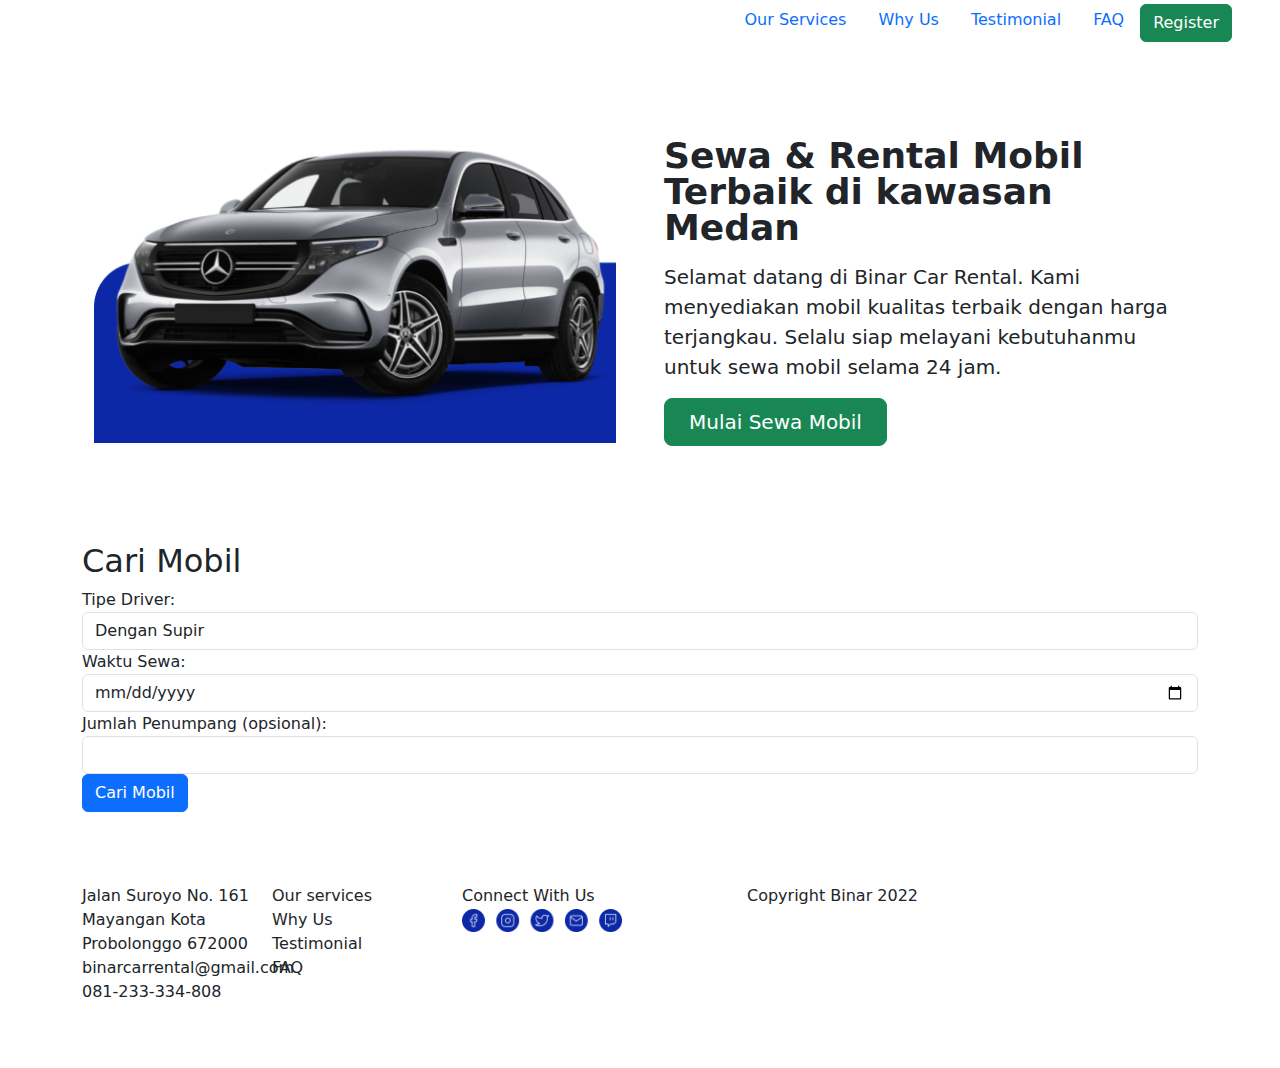
==== public/carimobil1.html @ 0ff58f72 "Update Little" ====
<!DOCTYPE html>
<html lang="en">
<head>
    <meta charset="UTF-8">
    <meta name="viewport" content="width=device-width, initial-scale=1.0">
    <title>CariMobil01</title>
    <link href="https://cdn.jsdelivr.net/npm/bootstrap@5.3.3/dist/css/bootstrap.min.css" rel="stylesheet"
        integrity="sha384-QWTKZyjpPEjISv5WaRU9OFeRpok6YctnYmDr5pNlyT2bRjXh0JMhjY6hW+ALEwIH" crossorigin="anonymous" />
    <link rel="stylesheet" href="./index.css" />
</head>
<body>

<section id="title">

    <div>
        <ul class="nav">
            <li class="nav-item rectangle1">

            </li>
        </ul>
    </div>

    <!-- NavBar -->
    <ul class="nav justify-content-end pe-5">
        <li class="nav-item">
            <a class="nav-link active" aria-current="page" href="#title">Our Services</a>
        </li>
        <li class="nav-item">
            <a class="nav-link" href="#Why-us">Why Us</a>
        </li>
        <li class="nav-item">
            <a class="nav-link" href="#testimonials">Testimonial</a>
        </li>
        <li class="nav-item">
            <a class="nav-link" href="#faq">FAQ</a>
        </li>
        <li class="nav-item">
            <button type="button" class="btn btn-success mt-1">
                Register
            </button>
        </li>
    </ul>

<!-- Isi -->
<div class="container col-xxl-8 px-4 py-5">
    <div class="row flex-lg-row-reverse align-items-center g-5 py-5">
        <div class="col-lg-6">
            <h1 class="display-5 fw-bold lh-1 mb-3 text-start" style="font-size: 36px;">
                Sewa & Rental Mobil Terbaik di kawasan Medan
            </h1>
            <p class="lead font-non-bold">
                Selamat datang di Binar Car Rental. Kami menyediakan mobil kualitas terbaik dengan harga terjangkau.
                Selalu siap
                melayani kebutuhanmu untuk sewa mobil selama 24 jam.
            </p>
            <div class="d-grid gap-2 d-md-flex justify-content-md-start">
                <button type="button" class="btn btn-success btn-lg px-4 me-md-2">
                    Mulai Sewa Mobil
                </button>
            </div>
        </div>
        <div class="col-10 col-sm-8 col-lg-6">
            <img src="./assets/img/Mobil.png" class="d-block mx-lg-auto img-fluid align-items-end"
                alt="Bootstrap Themes" width="704" height="407" loading="lazy" />
        </div>
    </div>
</div>
</section>

<!-- Pencarian -->
    <div class="container">
        <h2>Cari Mobil</h2>
    
        <div class="filter-container">
            <label for="tipeDriver">Tipe Driver:</label>
            <select id="tipeDriver" class="form-control">
                <option value="denganSupir">Dengan Supir</option>
                <option value="lepasKunci">Lepas Kunci</option>
            </select>
        </div>
    
        <div class="filter-container">
            <label for="waktuSewa">Waktu Sewa:</label>
            <input type="date" id="waktuSewa" class="form-control" required>
        </div>
    
        <div class="filter-container">
            <label for="jumlahPenumpang">Jumlah Penumpang (opsional):</label>
            <input type="number" id="jumlahPenumpang" class="form-control" min="1">
        </div>
    
        <button class="btn btn-primary" onclick="cariMobil()">Cari Mobil</button>
    
        <!-- Tempat untuk menampilkan hasil pencarian -->
        <div id="hasilPencarian" class="mt-4"></div>
    </div>



<!-- Footer -->
<section id="footer">
    <div class="container">
        <footer class="py-5">
            <div class="row">
                <div class="col-6 col-md-2 mb-3">
                    <ul class="nav flex-column">
                        <li>Jalan Suroyo No. 161 Mayangan Kota Probolonggo 672000</li>
                        <li>binarcarrental@gmail.com</li>
                        <li>081-233-334-808</li>
                    </ul>
                </div>

                <div class="col-6 col-md-2 mb-3">
                    <ul class="nav flex-column">
                        <li>Our services</li>
                        <li>Why Us</li>
                        <li>Testimonial</li>
                        <li>FAQ</li>
                    </ul>
                </div>

                <div class="col-6 col-md-2 mb-3">
                    <ul class="nav flex-column">
                        <li>Connect With Us</li>
                        <li><img src="./assets/img/list.png" alt="" width="160px"></li>
                    </ul>
                </div>

                <div class="col-md-5 offset-md-1 mb-3">
                    <ul class="nav flex-column">
                        <li>Copyright Binar 2022</li>
                        <li class="rectangle2"></li>
                    </ul>
                </div>
            </div>

        </footer>
    </div>
</section>

    <script src="https://cdn.jsdelivr.net/npm/bootstrap@5.3.3/dist/js/bootstrap.bundle.min.js"
        integrity="sha384-YvpcrYf0tY3lHB60NNkmXc5s9fDVZLESaAA55NDzOxhy9GkcIdslK1eN7N6jIeHz"
        crossorigin="anonymous"></script>
</body>
</html>
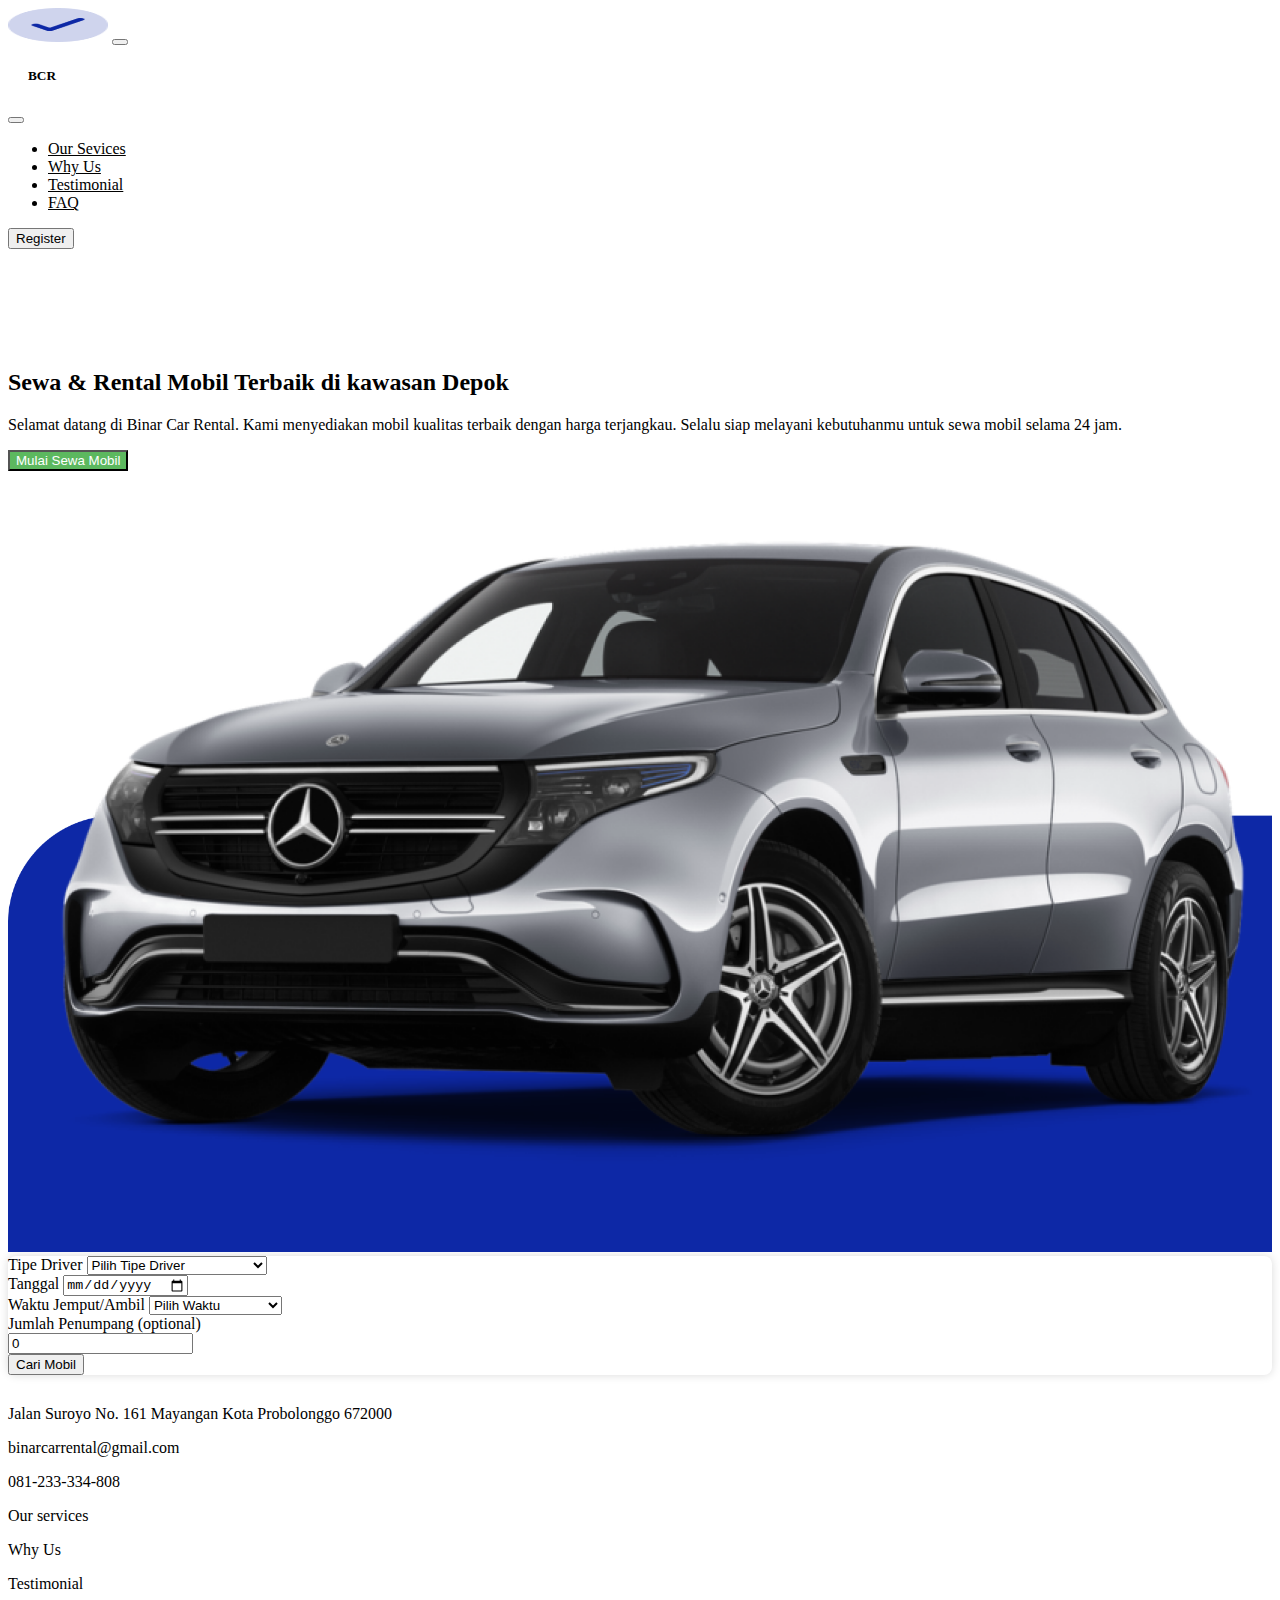
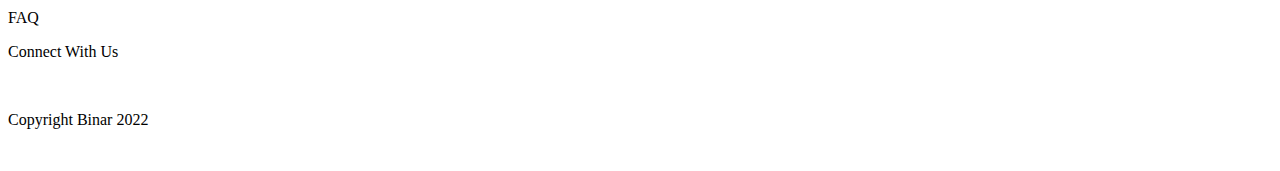
==== commit c6074f29: "Not Finish" ====
--- a/public/carimobil1.html
+++ b/public/carimobil1.html
@@ -1,145 +1,175 @@
 <!DOCTYPE html>
 <html lang="en">
+
 <head>
     <meta charset="UTF-8">
+    <meta http-equiv="X-UA-Compatible" content="IE=edge">
     <meta name="viewport" content="width=device-width, initial-scale=1.0">
-    <title>CariMobil01</title>
-    <link href="https://cdn.jsdelivr.net/npm/bootstrap@5.3.3/dist/css/bootstrap.min.css" rel="stylesheet"
-        integrity="sha384-QWTKZyjpPEjISv5WaRU9OFeRpok6YctnYmDr5pNlyT2bRjXh0JMhjY6hW+ALEwIH" crossorigin="anonymous" />
-    <link rel="stylesheet" href="./index.css" />
+    <title>BCR - Binar Car Rental</title>
+
+    <!-- Boostrap -->
+    <link href="https://cdn.jsdelivr.net/npm/bootstrap@5.3.0-alpha1/dist/css/bootstrap.min.css" rel="stylesheet"
+        integrity="sha384-GLhlTQ8iRABdZLl6O3oVMWSktQOp6b7In1Zl3/Jr59b6EGGoI1aFkw7cmDA6j6gD" crossorigin="anonymous">
+
+    <!-- Nice Select -->
+    <link rel="stylesheet" href="scripts/nice-select2/dist/css/nice-select2.css">
+
+    <!-- Custom CSS -->
+    <link rel="stylesheet" href="css/index.css">
 </head>
+
 <body>
+    <main>
+        <!-- Navbar -->
+        <nav class="navbar navbar-expand-lg bg-transparent">
+            <div class="container">
+                <a href="index.html"><img class="navbar-brand" src="./assets/img/check.png" alt=""
+                        style="width: 100px; height: 34px;"></a>
+                <button class="btn btn-white navbar-toggler" type="button" data-bs-toggle="offcanvas"
+                    data-bs-target="#offcanvasRight" aria-controls="offcanvasRight"><span
+                        class="navbar-toggler-icon"></span></button>
+                <div class="offcanvas offcanvas-end" tabindex="-1" id="offcanvasRight"
+                    aria-labelledby="offcanvasRightLabel">
+                    <div class="offcanvas-header">
+                        <h5 class="offcanvas-title fw-bold" style="margin-left: 20px;" id="offcanvasRightLabel">BCR</h5>
+                        <button type="button" class="btn-close" data-bs-dismiss="offcanvas" aria-label="Close"></button>
+                    </div>
+                    <div class="offcanvas-body justify-content-end">
+                        <ul class="navbar-nav mr-2 mb-lg-0">
+                            <li class="nav-item mx-3 my-1"><a class="nav-link" href="#ourservices">Our Sevices</a></li>
+                            <li class="nav-item mx-3 my-1"><a class="nav-link ml" href="#whyus">Why Us</a></li>
+                            <li class="nav-item mx-3 my-1"><a class="nav-link" href="#testimonial">Testimonial</a></li>
+                            <li class="nav-item mx-3 my-1"><a class="nav-link" href="#faq">FAQ</a></li>
+                        </ul><button class="btn btn-register mx-3 my-1">Register</button>
+                    </div>
+                </div>
+            </div>
+        </nav>
+        <!-- Main Section -->
+        <section class="mobil">
+            <div class="container-xxl">
+                <div class="row">
+                    <div class="col-lg-5  mx-lg-5 col-xl-5 col-xxl-5 mx-md-0 " style="padding-top: 100px;">
+                        <h2 class="fw-bold" style="padding-right: 10px;">Sewa & Rental Mobil Terbaik di kawasan Depok
+                        </h2>
+                        <p style="padding-right: 40px;">Selamat datang di Binar Car Rental. Kami menyediakan mobil
+                            kualitas terbaik dengan harga terjangkau. Selalu siap melayani kebutuhanmu untuk sewa mobil
+                            selama 24 jam. </p><button class="btn btn-utama">Mulai Sewa Mobil</button>
+                    </div>
+                    <div class="col-lg-5 col-xl-6 col-xxl-6 mt-lg-3" style="padding-top: 50px; "><img class=""
+                            width="100%" src="./assets/img/Mobil.png" alt=""></div>
+                </div>
+            </div>
+        </section>
+    </main>
 
-<section id="title">
-
-    <div>
-        <ul class="nav">
-            <li class="nav-item rectangle1">
-
-            </li>
-        </ul>
-    </div>
-
-    <!-- NavBar -->
-    <ul class="nav justify-content-end pe-5">
-        <li class="nav-item">
-            <a class="nav-link active" aria-current="page" href="#title">Our Services</a>
-        </li>
-        <li class="nav-item">
-            <a class="nav-link" href="#Why-us">Why Us</a>
-        </li>
-        <li class="nav-item">
-            <a class="nav-link" href="#testimonials">Testimonial</a>
-        </li>
-        <li class="nav-item">
-            <a class="nav-link" href="#faq">FAQ</a>
-        </li>
-        <li class="nav-item">
-            <button type="button" class="btn btn-success mt-1">
-                Register
-            </button>
-        </li>
-    </ul>
-
-<!-- Isi -->
-<div class="container col-xxl-8 px-4 py-5">
-    <div class="row flex-lg-row-reverse align-items-center g-5 py-5">
-        <div class="col-lg-6">
-            <h1 class="display-5 fw-bold lh-1 mb-3 text-start" style="font-size: 36px;">
-                Sewa & Rental Mobil Terbaik di kawasan Medan
-            </h1>
-            <p class="lead font-non-bold">
-                Selamat datang di Binar Car Rental. Kami menyediakan mobil kualitas terbaik dengan harga terjangkau.
-                Selalu siap
-                melayani kebutuhanmu untuk sewa mobil selama 24 jam.
-            </p>
-            <div class="d-grid gap-2 d-md-flex justify-content-md-start">
-                <button type="button" class="btn btn-success btn-lg px-4 me-md-2">
-                    Mulai Sewa Mobil
-                </button>
+    <section class="search">
+        <div class="container">
+            <div class="row">
+                <div class="col-lg-12 col-12">
+                    <div class="row search__card mx-lg-5 py-3 px-4">
+                        <div class="col-lg-auto col-xl-2 col-xxl-3 col-md-auto">
+                            <label>Tipe Driver</label>
+                            <select class="form-select" aria-label="Default select example" id="tipeDriver">
+                                <option value="default" selected>Pilih Tipe Driver &nbsp; &nbsp; &nbsp; &nbsp; </option>
+                                <option value="true">Dengan Supir</option>
+                                <option value="false">Tanpa Supir (Lepas Kunci)</option>
+                            </select>
+                        </div>
+                        <div class="col-lg-auto col-xl-auto col-md-auto">
+                            <label>Tanggal</label>
+                            <input type="date" class="form-control" placeholder="Pilih Tanggal" id="tanggal">
+                        </div>
+                        <div class="col-lg-auto col-xl-auto col-md-auto search__time">
+                            <labe>Waktu Jemput/Ambil</labe>
+                            <select class="form-select" aria-label="Default select example" id="waktuJemput">
+                                <option value="false" selected>Pilih Waktu &nbsp; &nbsp; &nbsp; &nbsp; &nbsp; &nbsp;
+                                </option>
+                                <option value="08:00">08.00 WIB</option>
+                                <option value="09:00">09.00 WIB</option>
+                                <option value="10:00">10.00 WIB</option>
+                                <option value="11:00">11.00 WIB</option>
+                                <option value="12:00">12.00 WIB</option>
+                            </select>
+    
+                        </div>
+                        <div class="col-lg-auto col-xl-auto col-md-auto">
+                            <label class="fw-light">Jumlah Penumpang (optional)</label>
+                            <div class="input-group">
+                                <input type="search" class="form-control border-end-0" placeholder="Jumlah Penumpang"
+                                    id="jumlahPenumpang" value="0">
+                                <span class="input-group-text bg-white">
+                                    <img src="images/fi_users.png" width="20px" alt="">
+                                </span>
+                            </div>
+                        </div>
+                        <div class="col-lg-2 col-xl-auto col-md-2  pt-4">
+                            <button class="btn btn-success" id="load-btn">Cari Mobil</button>
+                        </div>
+                    </div>
+                </div>
             </div>
         </div>
-        <div class="col-10 col-sm-8 col-lg-6">
-            <img src="./assets/img/Mobil.png" class="d-block mx-lg-auto img-fluid align-items-end"
-                alt="Bootstrap Themes" width="704" height="407" loading="lazy" />
+    </section>
+    
+    <!-- hasil pencarian mobil -->
+    <section class="cars ">
+        <div class="container ">
+            <div class="row justify-content-center ">
+                <div class="col-lg-11">
+                    <div class="row" id="cars-container">
+                    </div>
+                </div>
+            </div>
         </div>
-    </div>
-</div>
-</section>
+    </section>
 
-<!-- Pencarian -->
-    <div class="container">
-        <h2>Cari Mobil</h2>
-    
-        <div class="filter-container">
-            <label for="tipeDriver">Tipe Driver:</label>
-            <select id="tipeDriver" class="form-control">
-                <option value="denganSupir">Dengan Supir</option>
-                <option value="lepasKunci">Lepas Kunci</option>
-            </select>
+    <!-- Footer -->
+    <footer>
+        <div class="container">
+            <div class="row">
+                <div class="col-md-3 mx-auto">
+                    <p class="fw-light">Jalan Suroyo No. 161 Mayangan Kota Probolonggo 672000 </p>
+                    <p class="fw-light">binarcarrental@gmail.com </p class="fw-light">
+                    <p>081-233-334-808</p>
+                </div>
+                <div class="col-md-3 mx-auto">
+                    <p>Our services</p>
+                    <p>Why Us</p>
+                    <p>Testimonial</p>
+                    <p>FAQ</p>
+                </div>
+                <div class="col-md-3 mx-auto">
+                    <p class="fw-light">Connect With Us</p>
+                    <p><img class="mx-1" src="images/icon_facebook.svg" alt="">
+                        <img class="mx-1" src="images/icon_instagram.svg" alt="">
+                        <img class="mx-1" src="images/icon_twitter.svg" alt="">
+                        <img class="mx-1" src="images/icon_mail.svg" alt="">
+                        <img class="mx-1" src="images/icon_twitch.svg" alt="">
+                    </p>
+                </div>
+                <div class="col-md-3 mx-auto">
+                    <p>Copyright Binar 2022</p><img src="images/logo.png" alt="" width="100px">
+                </div>
+            </div>
         </div>
-    
-        <div class="filter-container">
-            <label for="waktuSewa">Waktu Sewa:</label>
-            <input type="date" id="waktuSewa" class="form-control" required>
-        </div>
-    
-        <div class="filter-container">
-            <label for="jumlahPenumpang">Jumlah Penumpang (opsional):</label>
-            <input type="number" id="jumlahPenumpang" class="form-control" min="1">
-        </div>
-    
-        <button class="btn btn-primary" onclick="cariMobil()">Cari Mobil</button>
-    
-        <!-- Tempat untuk menampilkan hasil pencarian -->
-        <div id="hasilPencarian" class="mt-4"></div>
-    </div>
+    </footer>
+    <!-- Script -->
+    <script src="https://ajax.googleapis.com/ajax/libs/jquery/1.11.1/jquery.min.js"></script>
+    <script src="scripts/nice-select2/dist/js/nice-select2.js"></script>
+    <!-- Bootstrap -->
+    <script src="https://cdn.jsdelivr.net/npm/@popperjs/core@2.11.6/dist/umd/popper.min.js "
+        integrity="sha384-oBqDVmMz9ATKxIep9tiCxS/Z9fNfEXiDAYTujMAeBAsjFuCZSmKbSSUnQlmh/jp3 " crossorigin="anonymous ">
+        </script>
+    <script src="https://cdn.jsdelivr.net/npm/bootstrap@5.3.0-alpha1/dist/js/bootstrap.min.js "
+        integrity="sha384-mQ93GR66B00ZXjt0YO5KlohRA5SY2XofN4zfuZxLkoj1gXtW8ANNCe9d5Y3eG5eD " crossorigin="anonymous ">
+        </script>
 
 
+    <script type="text/javascript" src="scripts/binar.js"></script>
+    <script type="text/javascript" src="scripts/app.example.js"></script>
+    <script type="text/javascript" src="scripts/car.example.js"></script>
+    <script type="text/javascript" src="scripts/main.example.js"></script>
+</body>
 
-<!-- Footer -->
-<section id="footer">
-    <div class="container">
-        <footer class="py-5">
-            <div class="row">
-                <div class="col-6 col-md-2 mb-3">
-                    <ul class="nav flex-column">
-                        <li>Jalan Suroyo No. 161 Mayangan Kota Probolonggo 672000</li>
-                        <li>binarcarrental@gmail.com</li>
-                        <li>081-233-334-808</li>
-                    </ul>
-                </div>
-
-                <div class="col-6 col-md-2 mb-3">
-                    <ul class="nav flex-column">
-                        <li>Our services</li>
-                        <li>Why Us</li>
-                        <li>Testimonial</li>
-                        <li>FAQ</li>
-                    </ul>
-                </div>
-
-                <div class="col-6 col-md-2 mb-3">
-                    <ul class="nav flex-column">
-                        <li>Connect With Us</li>
-                        <li><img src="./assets/img/list.png" alt="" width="160px"></li>
-                    </ul>
-                </div>
-
-                <div class="col-md-5 offset-md-1 mb-3">
-                    <ul class="nav flex-column">
-                        <li>Copyright Binar 2022</li>
-                        <li class="rectangle2"></li>
-                    </ul>
-                </div>
-            </div>
-
-        </footer>
-    </div>
-</section>
-
-    <script src="https://cdn.jsdelivr.net/npm/bootstrap@5.3.3/dist/js/bootstrap.bundle.min.js"
-        integrity="sha384-YvpcrYf0tY3lHB60NNkmXc5s9fDVZLESaAA55NDzOxhy9GkcIdslK1eN7N6jIeHz"
-        crossorigin="anonymous"></script>
-</body>
 </html>--- a/public/css/index.css
+++ b/public/css/index.css
@@ -0,0 +1,202 @@
+body {
+    background: white;
+}
+
+#title{
+        background-color: #F1F3FF;;
+
+}
+
+.btn-utama {
+    background-color: #5CB85F;
+    color: #ffff;
+    border-radius: 0;
+}
+
+/* .navbar {
+    display: none;
+} */
+
+@media (max-width: 320px) {
+    body {
+        font-size: 14px;
+        /* Adjust the font size as needed */
+    }
+    .nav-item {
+    display: none;
+    }
+    /* Add more styles for mobile responsiveness here */
+    /* Example: */
+    #title {
+        padding-top: 50px;
+        /* Adjust spacing as needed */
+    }
+
+        #sub-title2 {
+            text-align: center;
+            /* Center align text in #sub-title2 */
+        }
+    
+        #sub-title2 h2 {
+            font-size: 24px;
+            /* Adjust heading font size as needed */
+        }
+    
+        #sub-title2 p {
+            font-size: 14px;
+            /* Adjust paragraph font size as needed */
+        }
+    
+        #carouselExample {
+            max-width: 100%;
+            /* Make sure the carousel is responsive */
+        }
+    
+        #carouselExample img {
+            max-width: 100%;
+            /* Ensure images inside the carousel are responsive */
+            height: auto;
+        }
+
+    #featured-3 h2 {
+        font-size: 24px;
+        /* Adjust heading font size as needed */
+    }
+
+        .square {
+            display: flex;
+            justify-content: center;
+            align-items: center;
+            width: 320px;
+            height: auto;
+            background-color: #0D28A6;
+        }
+
+    /* Add more responsive styles based on your layout */
+}
+
+/* .navbar {
+    
+} */
+/* } */
+
+.font {
+    font-family: Helvetica;
+}
+
+.font-non-bold {
+    font-size: 14px;
+}
+
+.square {
+    display: flex;
+    justify-content: center;
+    align-items: center;
+    width: 1186px;
+    height: 326px;
+    background-color: #0D28A6;
+}
+
+.rectangle1 {
+    width: 100px;
+    height: 34px;
+    background-color: #0D28A6;
+    margin-top: 30px;
+    margin-left: 30px;
+}
+
+.rectangle2 {
+    width: 100px;
+    height: 34px;
+    background-color: #0D28A6;
+}
+
+.nav-link {
+    color: black;
+}
+
+.font-bold {
+    font-size: 16px;
+}
+
+.border {
+    width: 268px;
+    height:196px;
+}
+
+
+.button-primary-outline {
+    grid-column-gap: 8px;
+    grid-row-gap: 8px;
+    border: 1px solid #933393;
+    border-radius: 8px;
+    align-items: center;
+    padding: 17px 16px;
+    display: flex;
+}
+
+.link-block-20 {
+    justify-content: center;
+    align-items: center;
+    margin-top: 48px;
+    text-decoration: none;
+    display: flex;
+}
+
+.carousel {
+    background: #F1F3FF;
+    width: 832px;
+    height: 270px;
+    margin: auto;
+}
+
+.carousel-control-prev-icon {
+    background-image: url("./assets/img/Vector.svg");
+}
+
+.carousel-control-next-icon {
+    background-image: url("./assets/img/Vector-kanan.svg");
+}
+
+.search .search__card {
+    background: #FFFFFF;
+    -webkit-box-shadow: 0px 0px 10px rgba(0, 0, 0, 0.15);
+    box-shadow: 0px 0px 10px rgba(0, 0, 0, 0.15);
+    border-radius: 8px;
+}
+
+.search .searchcard .searchtime .form-select {
+    background-image: url("../images/fi_clock.png");
+    background-size: 20px;
+}
+
+
+.cars {
+    margin-top: 30px;
+}
+
+.cars .card {
+    width: 340px;
+    -webkit-box-shadow: 0px 0px 4px rgba(0, 0, 0, 0.15);
+    box-shadow: 0px 0px 4px rgba(0, 0, 0, 0.15);
+    border-radius: 8px;
+}
+
+.cars .card .card-img-top {
+    width: 320px;
+    height: 180px;
+    -o-object-fit: cover;
+    object-fit: cover;
+}
+
+.cars .card .cars__p {
+    font-size: 14px;
+    line-height: 20px;
+    height: 100px;
+}
+
+.btn-utama {
+    background-color: #5CB85F;
+    color: #ffff;
+    border-radius: 0;
+}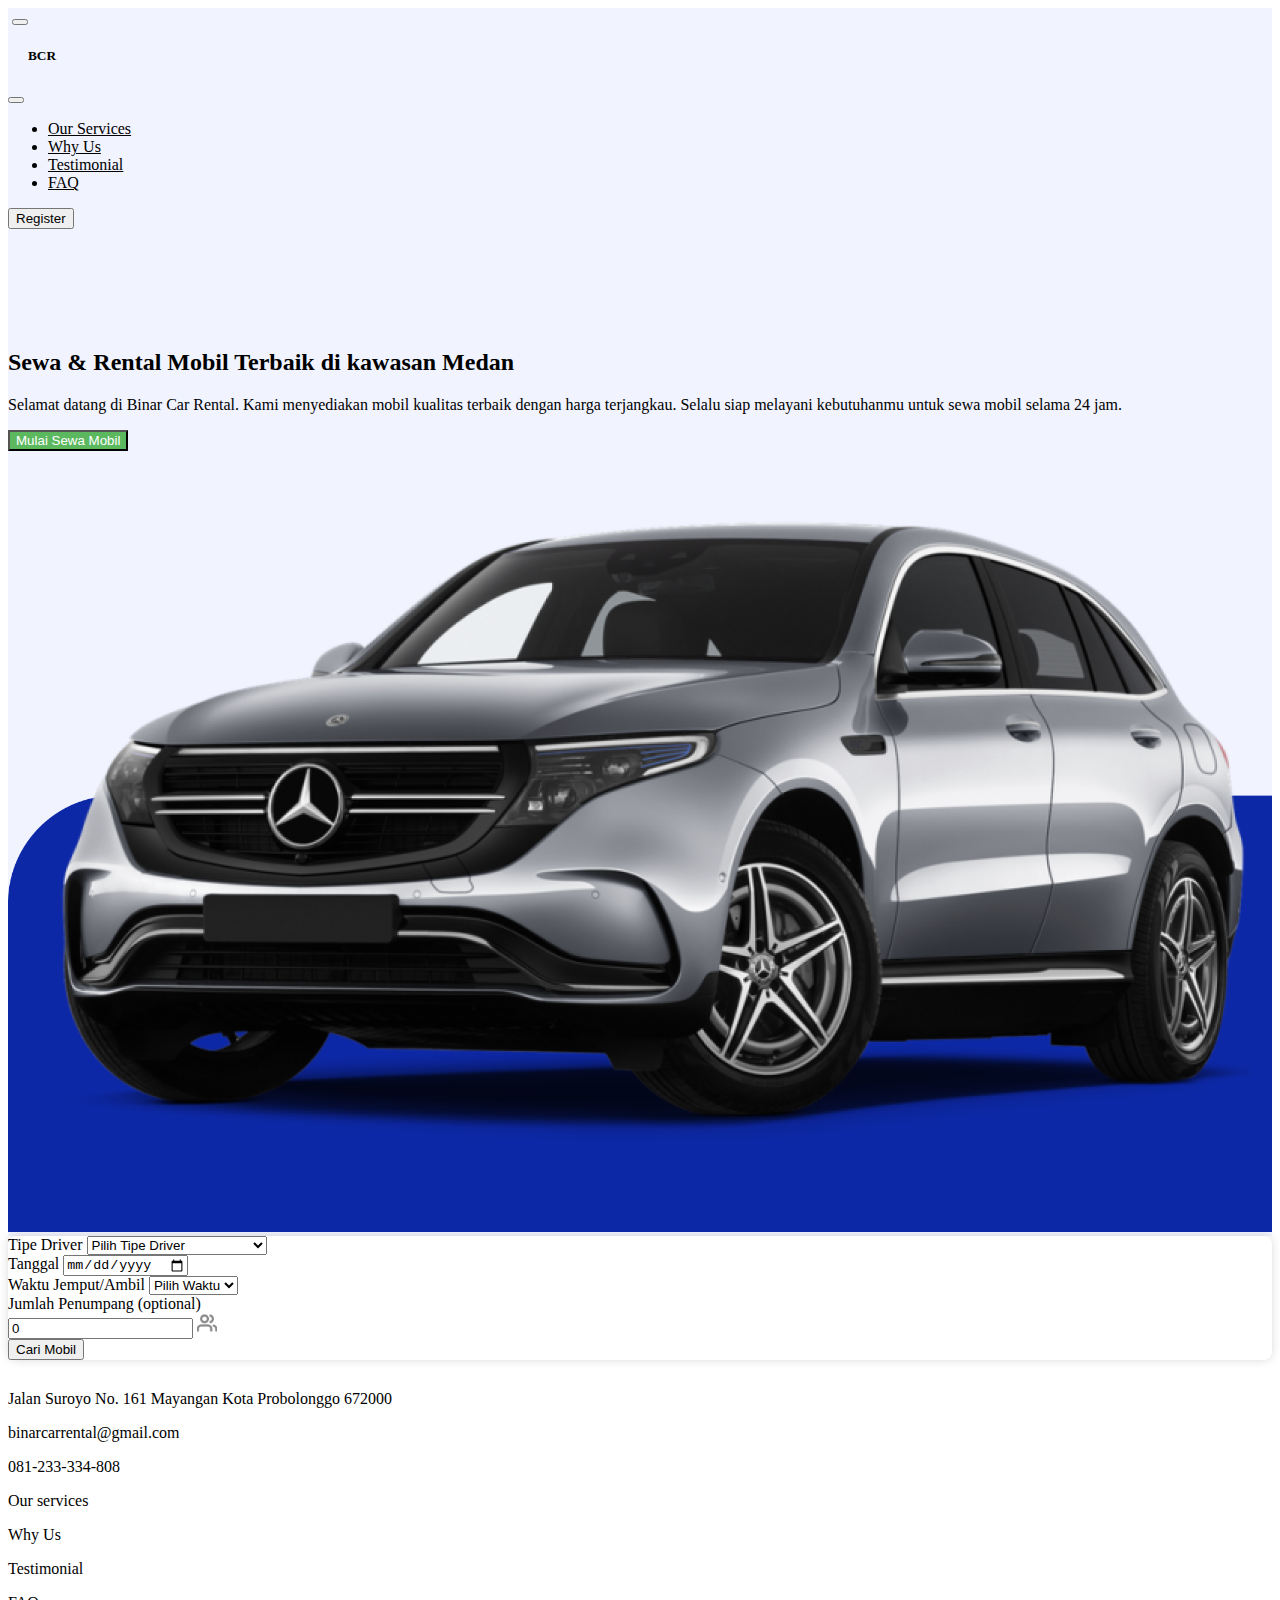
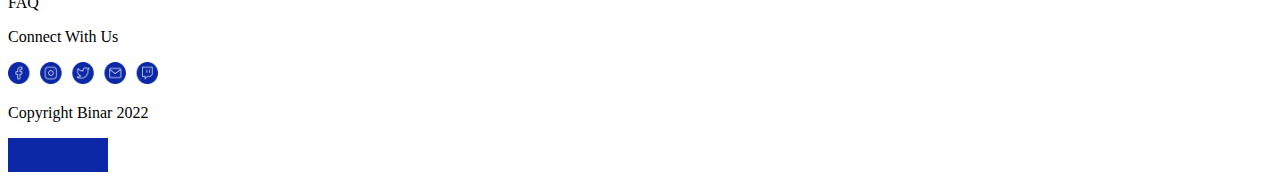
==== commit 0929a30c: "Finish?" ====
--- a/public/carimobil1.html
+++ b/public/carimobil1.html
@@ -5,26 +5,23 @@
     <meta charset="UTF-8">
     <meta http-equiv="X-UA-Compatible" content="IE=edge">
     <meta name="viewport" content="width=device-width, initial-scale=1.0">
-    <title>BCR - Binar Car Rental</title>
+    <title>CariMobil</title>
 
     <!-- Boostrap -->
     <link href="https://cdn.jsdelivr.net/npm/bootstrap@5.3.0-alpha1/dist/css/bootstrap.min.css" rel="stylesheet"
         integrity="sha384-GLhlTQ8iRABdZLl6O3oVMWSktQOp6b7In1Zl3/Jr59b6EGGoI1aFkw7cmDA6j6gD" crossorigin="anonymous">
 
-    <!-- Nice Select -->
-    <link rel="stylesheet" href="scripts/nice-select2/dist/css/nice-select2.css">
 
-    <!-- Custom CSS -->
     <link rel="stylesheet" href="css/index.css">
 </head>
 
 <body>
     <main>
         <!-- Navbar -->
-        <nav class="navbar navbar-expand-lg bg-transparent">
+        <section class="header">
+            <nav class="navbar navbar-expand-lg bg-transparent">
             <div class="container">
-                <a href="index.html"><img class="navbar-brand" src="./assets/img/check.png" alt=""
-                        style="width: 100px; height: 34px;"></a>
+                <a href="index.html" class="rectangle2"><img class="navbar-brand"></a>
                 <button class="btn btn-white navbar-toggler" type="button" data-bs-toggle="offcanvas"
                     data-bs-target="#offcanvasRight" aria-controls="offcanvasRight"><span
                         class="navbar-toggler-icon"></span></button>
@@ -36,21 +33,23 @@
                     </div>
                     <div class="offcanvas-body justify-content-end">
                         <ul class="navbar-nav mr-2 mb-lg-0">
-                            <li class="nav-item mx-3 my-1"><a class="nav-link" href="#ourservices">Our Sevices</a></li>
+                            <li class="nav-item mx-3 my-1"><a class="nav-link" href="#ourservices">Our Services</a></li>
                             <li class="nav-item mx-3 my-1"><a class="nav-link ml" href="#whyus">Why Us</a></li>
                             <li class="nav-item mx-3 my-1"><a class="nav-link" href="#testimonial">Testimonial</a></li>
                             <li class="nav-item mx-3 my-1"><a class="nav-link" href="#faq">FAQ</a></li>
-                        </ul><button class="btn btn-register mx-3 my-1">Register</button>
+                        </ul><button class="btn btn-success mx-3 my-1">Register</button>
                     </div>
                 </div>
             </div>
-        </nav>
-        <!-- Main Section -->
+            </nav>
+        </section>
+        
+        <!-- Isi -->
         <section class="mobil">
             <div class="container-xxl">
                 <div class="row">
                     <div class="col-lg-5  mx-lg-5 col-xl-5 col-xxl-5 mx-md-0 " style="padding-top: 100px;">
-                        <h2 class="fw-bold" style="padding-right: 10px;">Sewa & Rental Mobil Terbaik di kawasan Depok
+                        <h2 class="fw-bold" style="padding-right: 10px;">Sewa & Rental Mobil Terbaik di kawasan Medan
                         </h2>
                         <p style="padding-right: 40px;">Selamat datang di Binar Car Rental. Kami menyediakan mobil
                             kualitas terbaik dengan harga terjangkau. Selalu siap melayani kebutuhanmu untuk sewa mobil
@@ -63,6 +62,7 @@
         </section>
     </main>
 
+    <!-- Pencarian -->
     <section class="search">
         <div class="container">
             <div class="row">
@@ -71,7 +71,7 @@
                         <div class="col-lg-auto col-xl-2 col-xxl-3 col-md-auto">
                             <label>Tipe Driver</label>
                             <select class="form-select" aria-label="Default select example" id="tipeDriver">
-                                <option value="default" selected>Pilih Tipe Driver &nbsp; &nbsp; &nbsp; &nbsp; </option>
+                                <option value="default" selected>Pilih Tipe Driver</option>
                                 <option value="true">Dengan Supir</option>
                                 <option value="false">Tanpa Supir (Lepas Kunci)</option>
                             </select>
@@ -83,7 +83,7 @@
                         <div class="col-lg-auto col-xl-auto col-md-auto search__time">
                             <labe>Waktu Jemput/Ambil</labe>
                             <select class="form-select" aria-label="Default select example" id="waktuJemput">
-                                <option value="false" selected>Pilih Waktu &nbsp; &nbsp; &nbsp; &nbsp; &nbsp; &nbsp;
+                                <option value="false" selected>Pilih Waktu
                                 </option>
                                 <option value="08:00">08.00 WIB</option>
                                 <option value="09:00">09.00 WIB</option>
@@ -99,7 +99,7 @@
                                 <input type="search" class="form-control border-end-0" placeholder="Jumlah Penumpang"
                                     id="jumlahPenumpang" value="0">
                                 <span class="input-group-text bg-white">
-                                    <img src="images/fi_users.png" width="20px" alt="">
+                                    <img src="./assets/img/user.png" width="20px" alt="">
                                 </span>
                             </div>
                         </div>
@@ -112,7 +112,7 @@
         </div>
     </section>
     
-    <!-- hasil pencarian mobil -->
+    <!-- Hasil -->
     <section class="cars ">
         <div class="container ">
             <div class="row justify-content-center ">
@@ -141,22 +141,16 @@
                 </div>
                 <div class="col-md-3 mx-auto">
                     <p class="fw-light">Connect With Us</p>
-                    <p><img class="mx-1" src="images/icon_facebook.svg" alt="">
-                        <img class="mx-1" src="images/icon_instagram.svg" alt="">
-                        <img class="mx-1" src="images/icon_twitter.svg" alt="">
-                        <img class="mx-1" src="images/icon_mail.svg" alt="">
-                        <img class="mx-1" src="images/icon_twitch.svg" alt="">
+                    <p> <img src="./assets/img/list.png" alt="" width="150px">
                     </p>
                 </div>
                 <div class="col-md-3 mx-auto">
-                    <p>Copyright Binar 2022</p><img src="images/logo.png" alt="" width="100px">
+                    <p>Copyright Binar 2022</p>
+                    <p class="rectangle2"></p>
                 </div>
             </div>
         </div>
     </footer>
-    <!-- Script -->
-    <script src="https://ajax.googleapis.com/ajax/libs/jquery/1.11.1/jquery.min.js"></script>
-    <script src="scripts/nice-select2/dist/js/nice-select2.js"></script>
     <!-- Bootstrap -->
     <script src="https://cdn.jsdelivr.net/npm/@popperjs/core@2.11.6/dist/umd/popper.min.js "
         integrity="sha384-oBqDVmMz9ATKxIep9tiCxS/Z9fNfEXiDAYTujMAeBAsjFuCZSmKbSSUnQlmh/jp3 " crossorigin="anonymous ">
--- a/public/css/index.css
+++ b/public/css/index.css
@@ -5,6 +5,10 @@
 #title{
         background-color: #F1F3FF;;
 
+}
+
+main {
+    background-color: #F1F3FF;
 }
 
 .btn-utama {
@@ -20,47 +24,45 @@
 @media (max-width: 320px) {
     body {
         font-size: 14px;
-        /* Adjust the font size as needed */
     }
     .nav-item {
     display: none;
     }
-    /* Add more styles for mobile responsiveness here */
-    /* Example: */
+
     #title {
         padding-top: 50px;
-        /* Adjust spacing as needed */
+
     }
 
         #sub-title2 {
             text-align: center;
-            /* Center align text in #sub-title2 */
+
         }
     
         #sub-title2 h2 {
             font-size: 24px;
-            /* Adjust heading font size as needed */
+
         }
     
         #sub-title2 p {
             font-size: 14px;
-            /* Adjust paragraph font size as needed */
+        
         }
     
         #carouselExample {
             max-width: 100%;
-            /* Make sure the carousel is responsive */
+        
         }
     
         #carouselExample img {
             max-width: 100%;
-            /* Ensure images inside the carousel are responsive */
+            
             height: auto;
         }
 
     #featured-3 h2 {
         font-size: 24px;
-        /* Adjust heading font size as needed */
+        
     }
 
         .square {
@@ -72,13 +74,9 @@
             background-color: #0D28A6;
         }
 
-    /* Add more responsive styles based on your layout */
-}
-
-/* .navbar {
-    
-} */
-/* } */
+}
+
+
 
 .font {
     font-family: Helvetica;
@@ -150,12 +148,16 @@
     margin: auto;
 }
 
-.carousel-control-prev-icon {
-    background-image: url("./assets/img/Vector.svg");
-}
-
-.carousel-control-next-icon {
-    background-image: url("./assets/img/Vector-kanan.svg");
+.carousel-control-next-icon:after {
+    content: '>';
+    font-size: 50px;
+    color: black;
+}
+
+.carousel-control-prev-icon:after {
+    content: '<';
+    font-size: 50px;
+    color: black;
 }
 
 .search .search__card {
